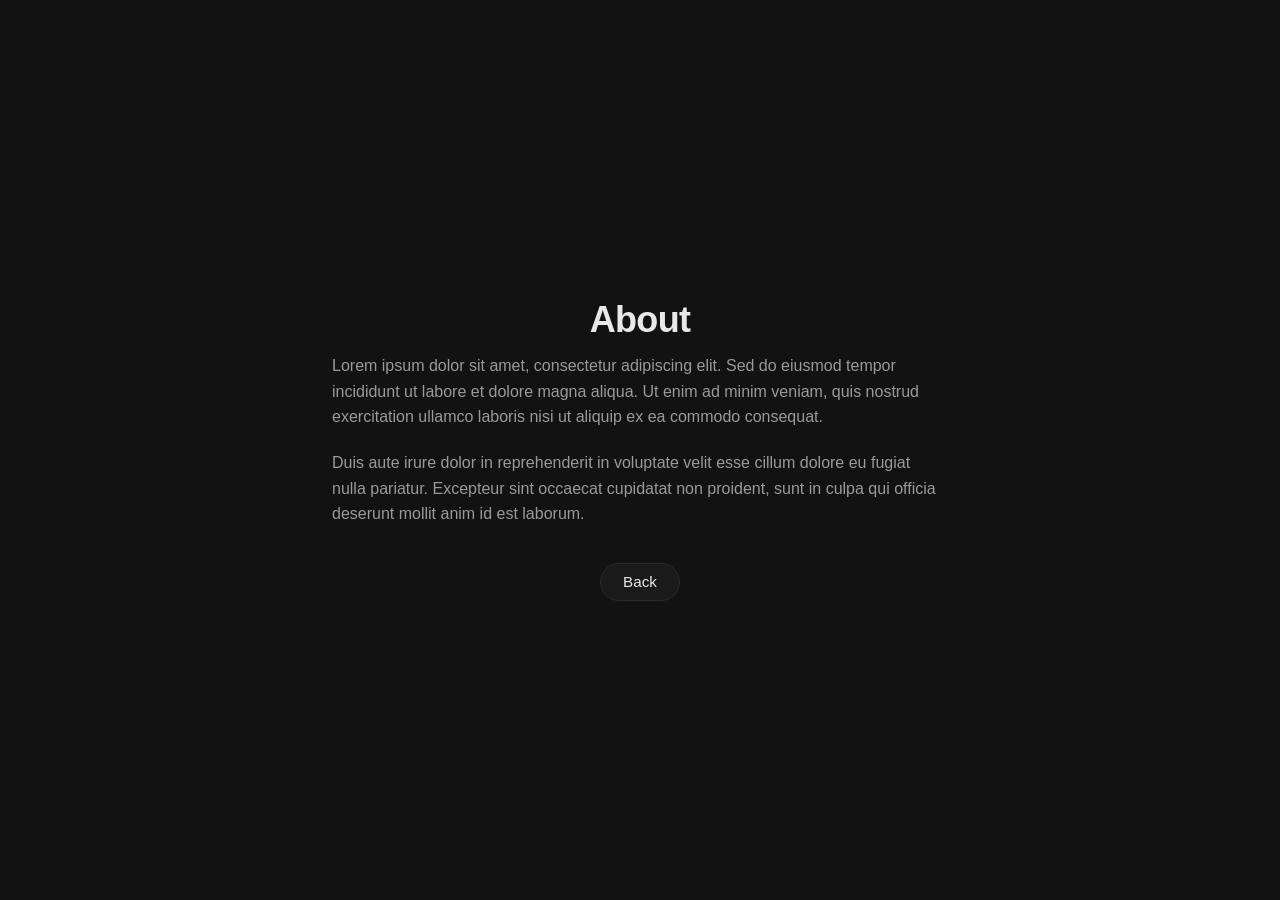
==== about.html @ d0a9c230 "Initial personal website with About, LinkedIn, 500px, Projects, and Contact links Co-Authored-By: Cl" ====
<!DOCTYPE html>
<html lang="en">
<head>
<meta charset="UTF-8">
<meta name="viewport" content="width=device-width, initial-scale=1.0">
<title>About — Edwin Manning</title>
<link rel="stylesheet" href="style.css">
</head>
<body>
  <main>
    <h1>About</h1>
    <p class="body-text">Lorem ipsum dolor sit amet, consectetur adipiscing elit. Sed do eiusmod tempor incididunt ut labore et dolore magna aliqua. Ut enim ad minim veniam, quis nostrud exercitation ullamco laboris nisi ut aliquip ex ea commodo consequat.</p>
    <p class="body-text">Duis aute irure dolor in reprehenderit in voluptate velit esse cillum dolore eu fugiat nulla pariatur. Excepteur sint occaecat cupidatat non proident, sunt in culpa qui officia deserunt mollit anim id est laborum.</p>
    <div class="links links-footer">
      <a href="index.html">Back</a>
    </div>
  </main>
</body>
</html>
---- style.css ----
:root {
  --bg: #121212;
  --bg-elevated: #1a1a1a;
  --text: #e8e8e8;
  --text-muted: #9a9a9a;
  --accent: #ffffff;
  --border: #2a2a2a;
}

* {
  box-sizing: border-box;
}

body {
  margin: 0;
  min-height: 100vh;
  display: flex;
  align-items: center;
  justify-content: center;
  background: var(--bg);
  color: var(--text);
  font-family: -apple-system, BlinkMacSystemFont, "Segoe UI", Roboto, Helvetica, Arial, sans-serif;
  animation: fade-in 0.4s ease;
}

@keyframes fade-in {
  from { opacity: 0; }
  to { opacity: 1; }
}

main {
  text-align: center;
  padding: 3rem 2rem;
  max-width: 680px;
}

h1 {
  font-size: 2.25rem;
  font-weight: 600;
  letter-spacing: -0.02em;
  margin: 0 0 0.75rem;
}

p.bio {
  color: var(--text-muted);
  font-size: 1.05rem;
  margin: 0 0 2.25rem;
  letter-spacing: 0.01em;
}

p.body-text {
  color: var(--text-muted);
  font-size: 1rem;
  line-height: 1.6;
  text-align: left;
  margin: 0 0 1.25rem;
}

.links {
  display: flex;
  justify-content: center;
  flex-wrap: wrap;
  gap: 1rem;
}

.links.links-footer {
  margin-top: 2.25rem;
}

.links a {
  color: var(--text);
  text-decoration: none;
  font-size: 0.95rem;
  font-weight: 500;
  padding: 0.6rem 1.4rem;
  border: 1px solid var(--border);
  border-radius: 999px;
  background: var(--bg-elevated);
  transition: border-color 0.2s ease, color 0.2s ease;
}

.links a:hover {
  border-color: var(--accent);
  color: var(--accent);
}
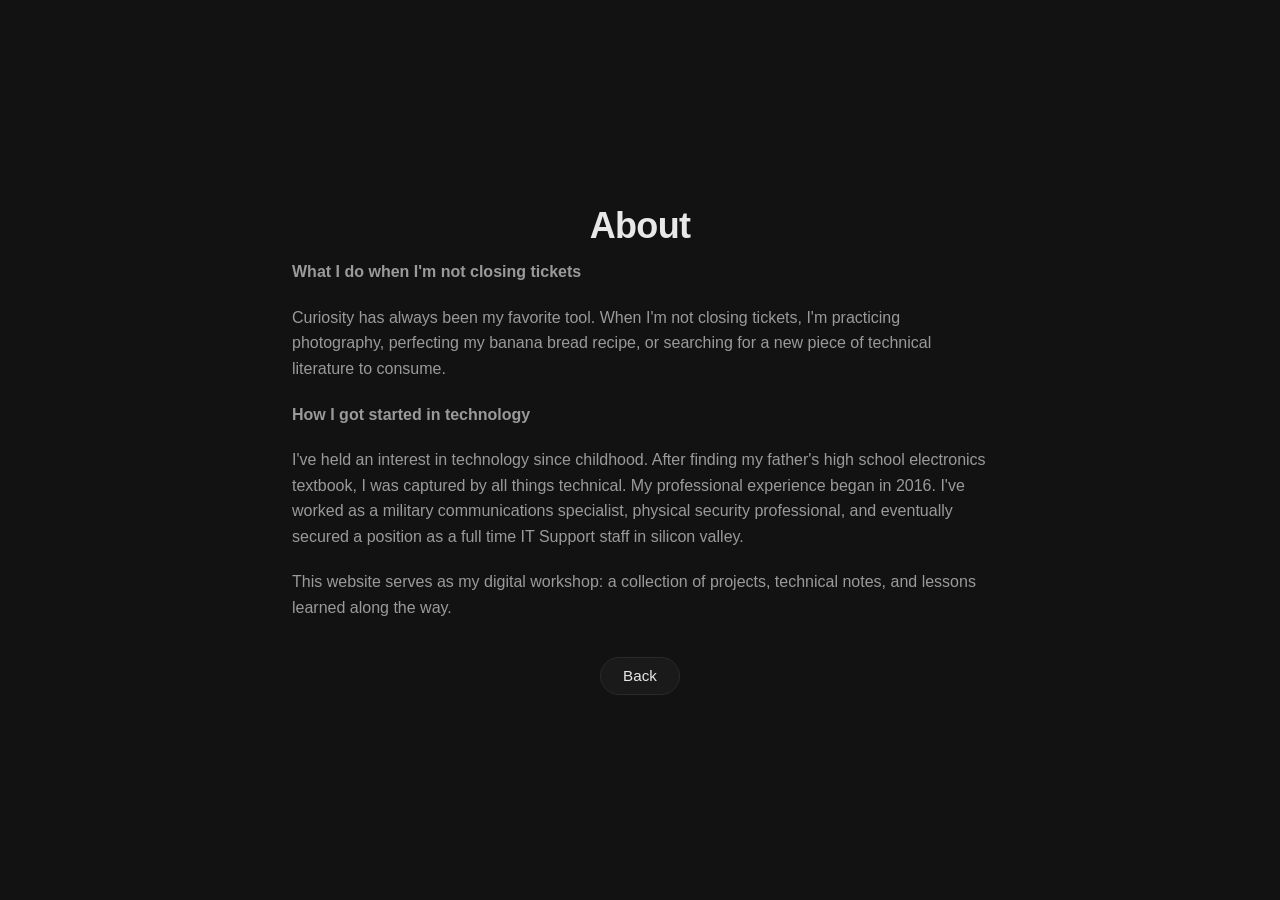
==== commit da787728: "Update about page with personal bio and subsections" ====
--- a/about.html
+++ b/about.html
@@ -9,8 +9,11 @@
 <body>
   <main>
     <h1>About</h1>
-    <p class="body-text">Lorem ipsum dolor sit amet, consectetur adipiscing elit. Sed do eiusmod tempor incididunt ut labore et dolore magna aliqua. Ut enim ad minim veniam, quis nostrud exercitation ullamco laboris nisi ut aliquip ex ea commodo consequat.</p>
-    <p class="body-text">Duis aute irure dolor in reprehenderit in voluptate velit esse cillum dolore eu fugiat nulla pariatur. Excepteur sint occaecat cupidatat non proident, sunt in culpa qui officia deserunt mollit anim id est laborum.</p>
+    <p class="body-text"><strong>What I do when I'm not closing tickets</strong></p>
+    <p class="body-text">Curiosity has always been my favorite tool. When I'm not closing tickets, I'm practicing photography, perfecting my banana bread recipe, or searching for a new piece of technical literature to consume.</p>
+    <p class="body-text"><strong>How I got started in technology</strong></p>
+    <p class="body-text">I've held an interest in technology since childhood. After finding my father's high school electronics textbook, I was captured by all things technical. My professional experience began in 2016. I've worked as a military communications specialist, physical security professional, and eventually secured a position as a full time IT Support staff in silicon valley.</p>
+    <p class="body-text">This website serves as my digital workshop: a collection of projects, technical notes, and lessons learned along the way.</p>
     <div class="links links-footer">
       <a href="index.html">Back</a>
     </div>
--- a/style.css
+++ b/style.css
@@ -31,7 +31,7 @@
 main {
   text-align: center;
   padding: 3rem 2rem;
-  max-width: 680px;
+  max-width: 760px;
 }
 
 h1 {
@@ -67,6 +67,30 @@
   margin-top: 2.25rem;
 }
 
+.recipe-list {
+  display: flex;
+  flex-direction: column;
+  gap: 0.75rem;
+  margin: 0 0 1rem;
+}
+
+.recipe-list a {
+  color: var(--text);
+  text-decoration: none;
+  font-size: 0.95rem;
+  font-weight: 500;
+  padding: 0.75rem 1.25rem;
+  border: 1px solid var(--border);
+  border-radius: 10px;
+  background: var(--bg-elevated);
+  transition: border-color 0.2s ease, color 0.2s ease;
+}
+
+.recipe-list a:hover {
+  border-color: var(--accent);
+  color: var(--accent);
+}
+
 .links a {
   color: var(--text);
   text-decoration: none;
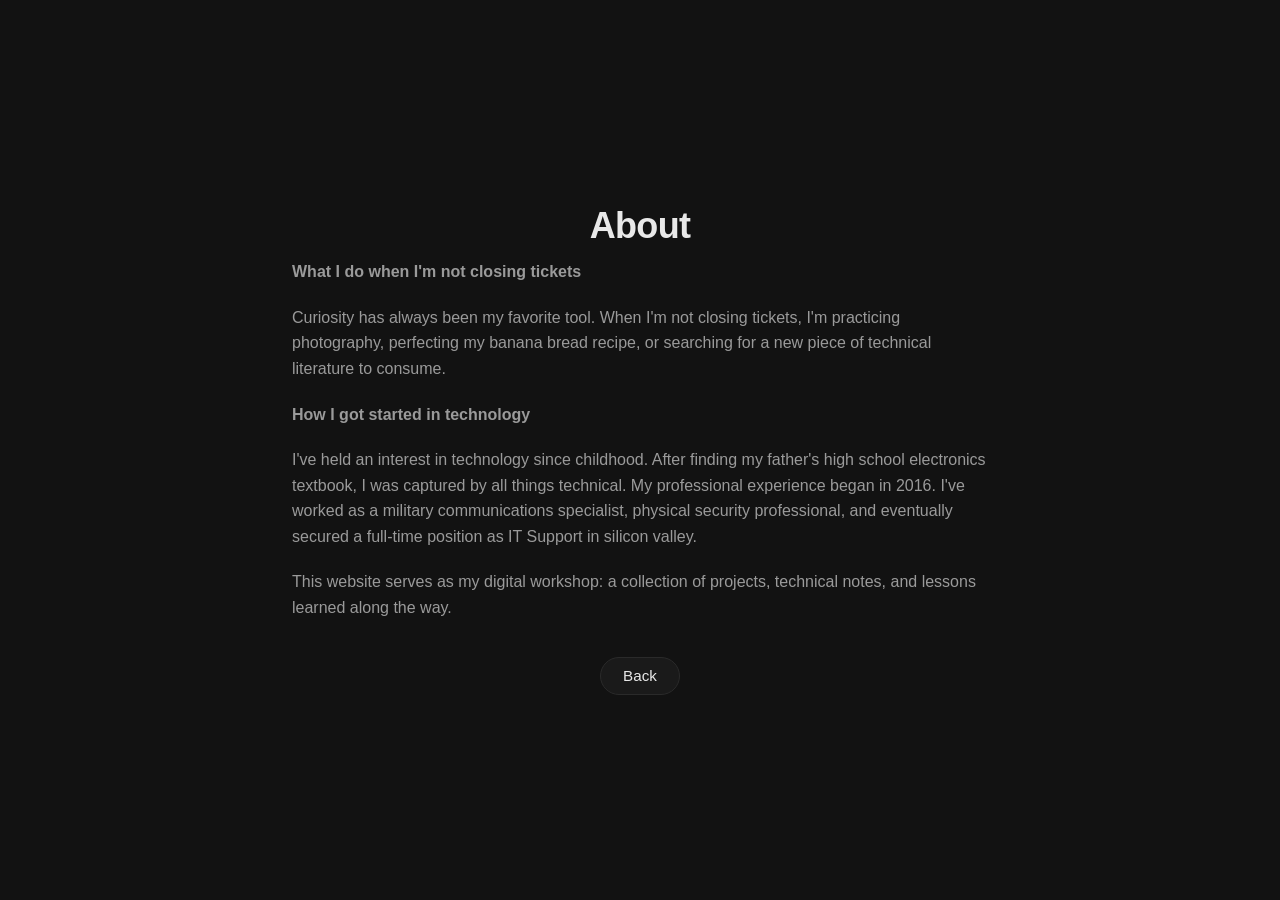
==== commit 82e5af27: "corrected gramatical errors in about.html" ====
--- a/about.html
+++ b/about.html
@@ -12,7 +12,7 @@
     <p class="body-text"><strong>What I do when I'm not closing tickets</strong></p>
     <p class="body-text">Curiosity has always been my favorite tool. When I'm not closing tickets, I'm practicing photography, perfecting my banana bread recipe, or searching for a new piece of technical literature to consume.</p>
     <p class="body-text"><strong>How I got started in technology</strong></p>
-    <p class="body-text">I've held an interest in technology since childhood. After finding my father's high school electronics textbook, I was captured by all things technical. My professional experience began in 2016. I've worked as a military communications specialist, physical security professional, and eventually secured a position as a full time IT Support staff in silicon valley.</p>
+    <p class="body-text">I've held an interest in technology since childhood. After finding my father's high school electronics textbook, I was captured by all things technical. My professional experience began in 2016. I've worked as a military communications specialist, physical security professional, and eventually secured a full-time position as IT Support in silicon valley.</p>
     <p class="body-text">This website serves as my digital workshop: a collection of projects, technical notes, and lessons learned along the way.</p>
     <div class="links links-footer">
       <a href="index.html">Back</a>
--- a/style.css
+++ b/style.css
@@ -34,6 +34,15 @@
   max-width: 760px;
 }
 
+.avatar {
+  width: 120px;
+  height: 120px;
+  border-radius: 50%;
+  object-fit: cover;
+  margin: 0 0 1.25rem;
+  border: 1px solid var(--border);
+}
+
 h1 {
   font-size: 2.25rem;
   font-weight: 600;
@@ -65,6 +74,32 @@
 
 .links.links-footer {
   margin-top: 2.25rem;
+}
+
+.photo-grid {
+  display: grid;
+  grid-template-columns: repeat(3, 1fr);
+  gap: 0.75rem;
+  margin: 0 0 0.5rem;
+}
+
+.photo-grid img {
+  width: 100%;
+  aspect-ratio: 1;
+  object-fit: cover;
+  border-radius: 10px;
+  border: 1px solid var(--border);
+  transition: border-color 0.2s ease;
+}
+
+.photo-grid img:hover {
+  border-color: var(--accent);
+}
+
+@media (max-width: 480px) {
+  .photo-grid {
+    grid-template-columns: 1fr;
+  }
 }
 
 .recipe-list {
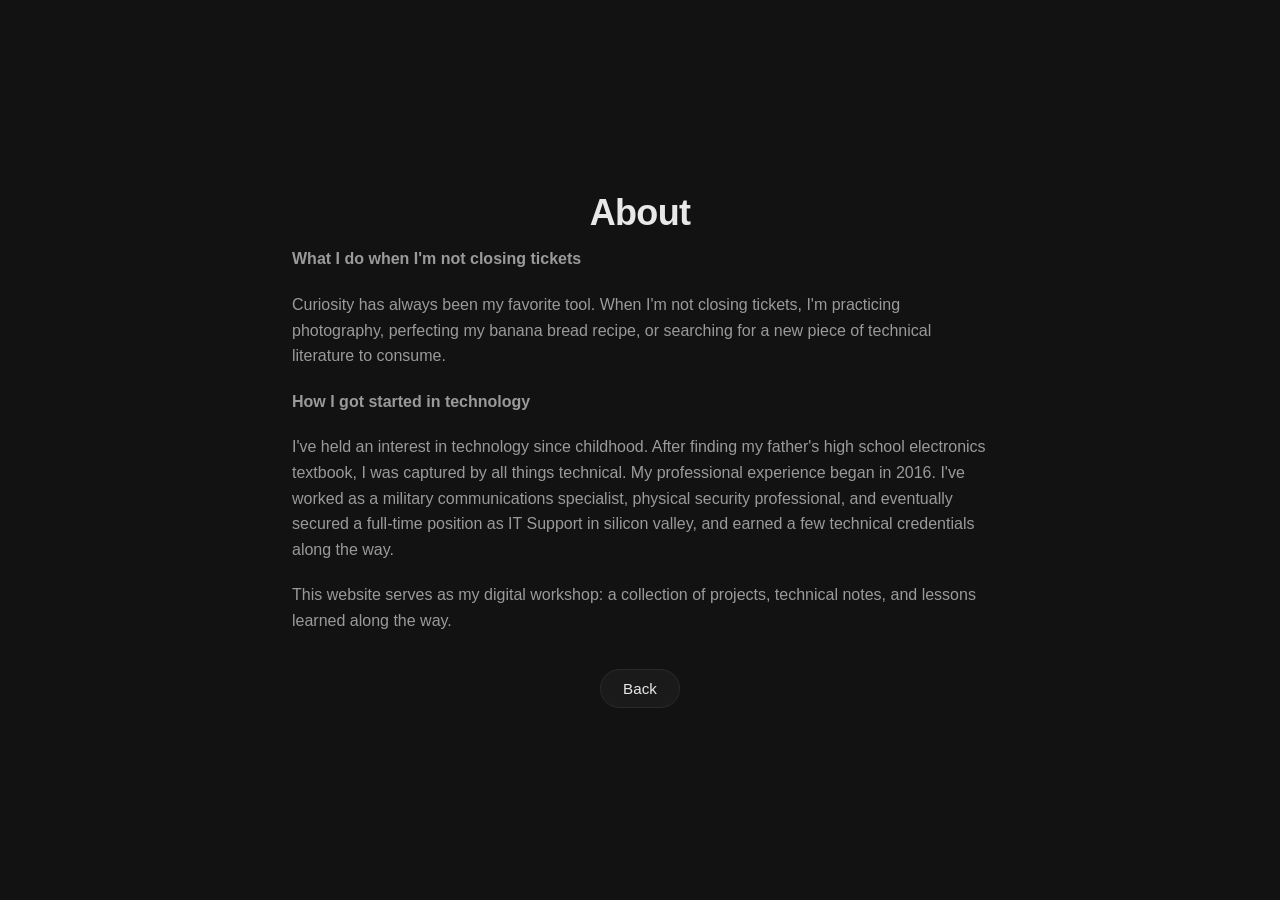
==== commit a87a7333: "updated about.html" ====
--- a/about.html
+++ b/about.html
@@ -12,7 +12,7 @@
     <p class="body-text"><strong>What I do when I'm not closing tickets</strong></p>
     <p class="body-text">Curiosity has always been my favorite tool. When I'm not closing tickets, I'm practicing photography, perfecting my banana bread recipe, or searching for a new piece of technical literature to consume.</p>
     <p class="body-text"><strong>How I got started in technology</strong></p>
-    <p class="body-text">I've held an interest in technology since childhood. After finding my father's high school electronics textbook, I was captured by all things technical. My professional experience began in 2016. I've worked as a military communications specialist, physical security professional, and eventually secured a full-time position as IT Support in silicon valley.</p>
+    <p class="body-text">I've held an interest in technology since childhood. After finding my father's high school electronics textbook, I was captured by all things technical. My professional experience began in 2016. I've worked as a military communications specialist, physical security professional, and eventually secured a full-time position as IT Support in silicon valley, and earned a few technical credentials along the way.</p>
     <p class="body-text">This website serves as my digital workshop: a collection of projects, technical notes, and lessons learned along the way.</p>
     <div class="links links-footer">
       <a href="index.html">Back</a>
